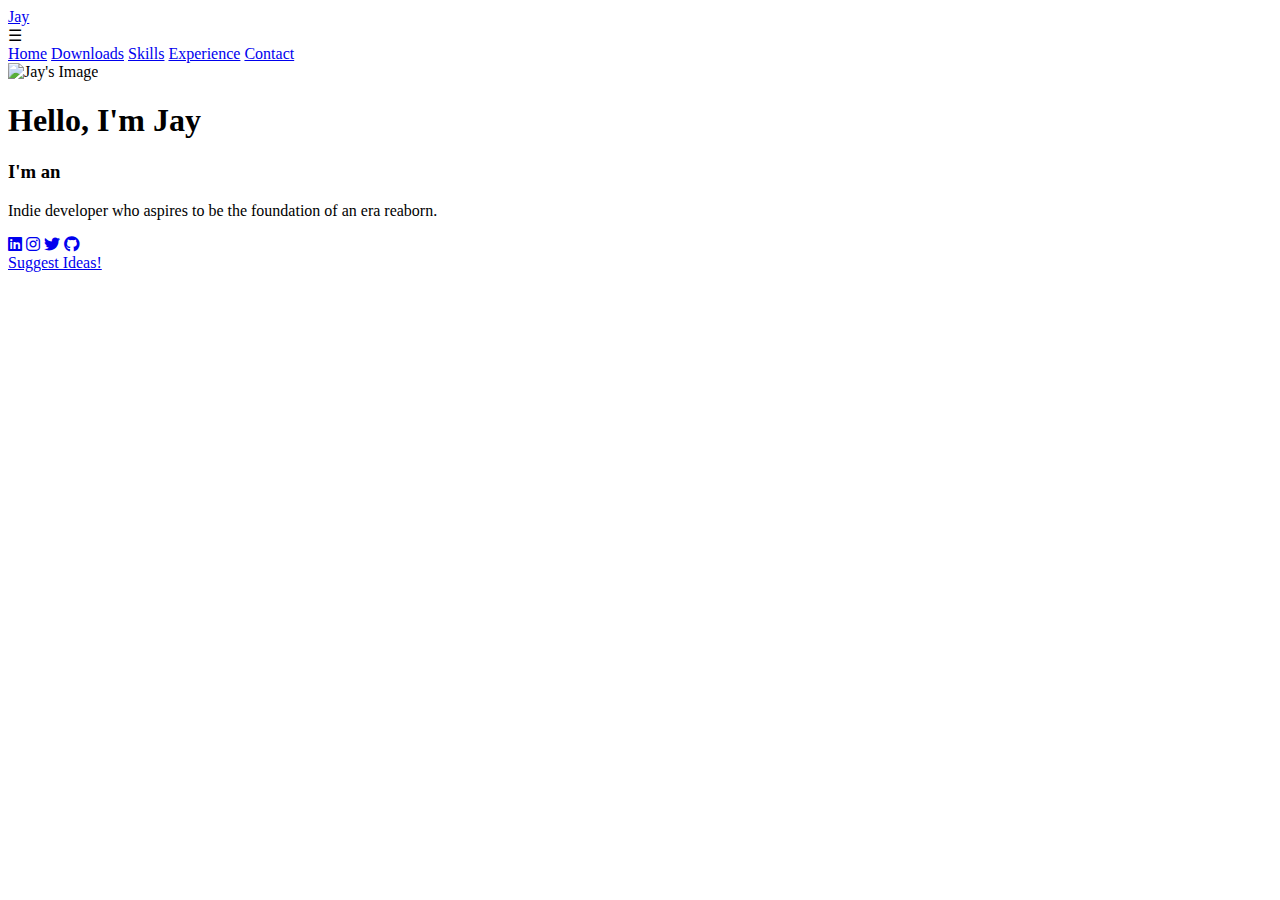
==== index.html @ 9f24284d "Add files via upload" ====
<!doctype html>
<html lang="en">
<head>
    <meta charset="utf-8">
    <meta name="viewport" content="width=device-width, initial-scale=1.0">
    <link rel="stylesheet" href="https://cdnjs.cloudflare.com/ajax/libs/font-awesome/6.5.2/css/all.min.css">
    <link rel="stylesheet" href="styles.css">
    <title>Portfolio Website</title>
</head>
<body>
   <header>
        <a href="#" class="logo">Jay</a>
        <div class="menu-toggle" onclick="toggleMenu()">☰</div>
        <nav id="nav-menu">
            <a href="#" class="active">Home</a>
            <a href="downloads.html">Downloads</a>
            <a href="skills.html">Skills</a>
            <a href="experience.html">Experience</a>
            <a href="contact.html">Contact</a>
        </nav>
    </header>
    <section class="home">
        <div class="home-img">
            <img src="litbusta.jpg" alt="Jay's Image">
        </div>
        <div class="home-content">
            <h1>Hello, I'm <span>Jay</span></h1>
            <h3>I'm an</h3>
            <p>Indie developer who aspires to be the foundation of an era reaborn.</p>
            <div class="social-icons">
                <a href="#"><i class="fab fa-linkedin"></i></a>
                <a href="#"><i class="fab fa-instagram"></i></a>
                <a href="#"><i class="fab fa-twitter"></i></a>
                <a href="#"><i class="fab fa-github"></i></a>
            </div>
            <a href="#" class="btn">Suggest Ideas!</a>
        </div>
    </section>

    <script>
        function toggleMenu() {
            const navMenu = document.getElementById('nav-menu');
            navMenu.classList.toggle('active');
        }
    </script>
</body>
</html>
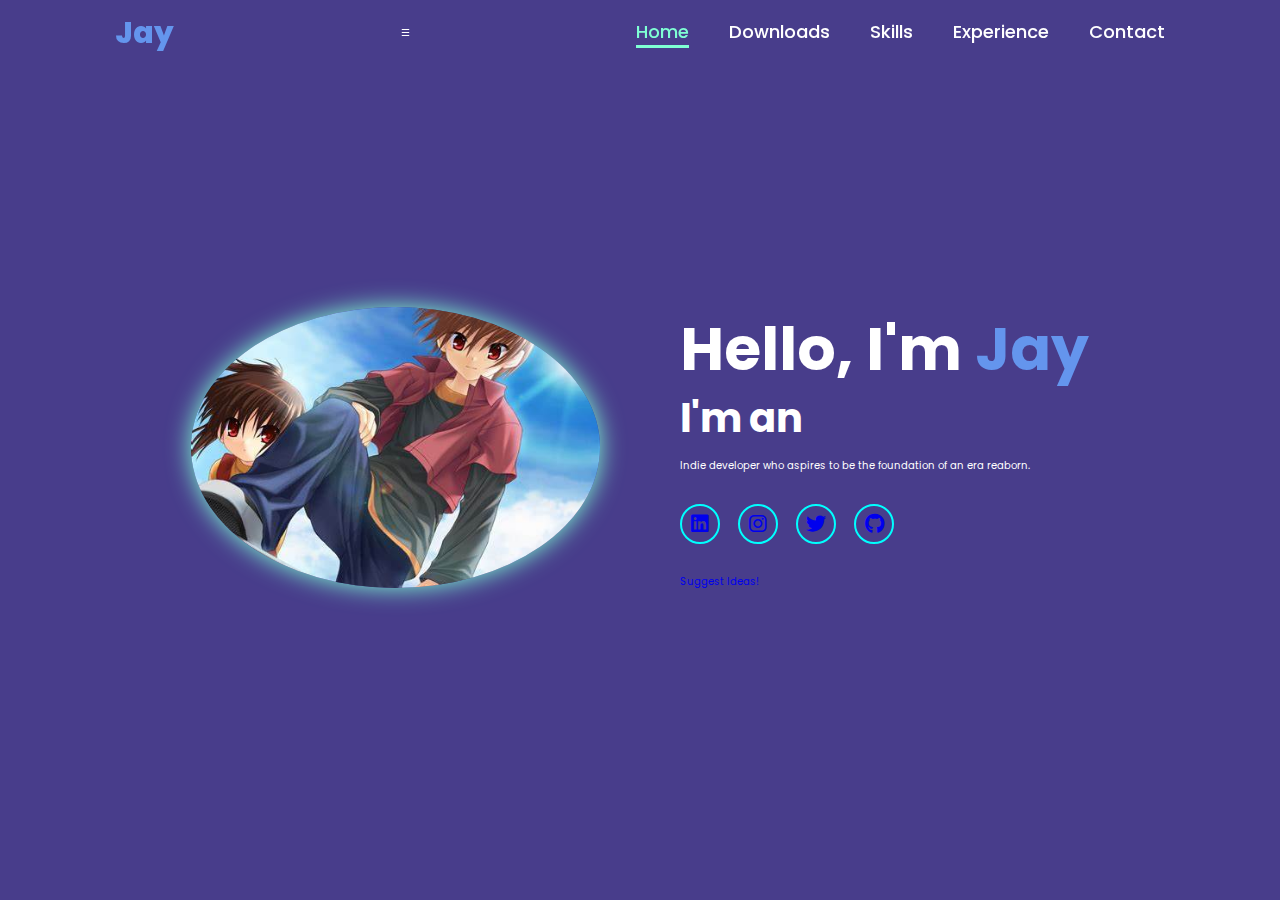
==== commit b842d82e: "Update index.html" ====
--- a/index.html
+++ b/index.html
@@ -40,8 +40,25 @@
     <script>
         function toggleMenu() {
             const navMenu = document.getElementById('nav-menu');
+            const menuToggle = document.querySelector('.menu-toggle');
+            
+            // Toggle the active class on the nav menu
             navMenu.classList.toggle('active');
+            
+            // Rotate or highlight the menu toggle icon
+            menuToggle.classList.toggle('open');
         }
+
+        // Close the menu if a link is clicked
+        const navLinks = document.querySelectorAll('#nav-menu a');
+        navLinks.forEach(link => {
+            link.addEventListener('click', () => {
+                const navMenu = document.getElementById('nav-menu');
+                const menuToggle = document.querySelector('.menu-toggle');
+                navMenu.classList.remove('active');
+                menuToggle.classList.remove('open');
+            });
+        });
     </script>
 </body>
-</html>+</html>
--- a/styles.css
+++ b/styles.css
@@ -0,0 +1,164 @@
+@import url('https://fonts.googleapis.com/css2?family=Poppins:wght@100;200;300;400;500;600&display=swap');
+
+* {
+    margin: 0;
+    padding: 0;
+    box-sizing: border-box;
+    text-decoration: none;
+    border: none;
+    outline: none;
+    font-family: 'Poppins', sans-serif;
+}
+
+html {
+    font-size: 62.5%;
+}
+
+body {
+    width: 100%;
+    height: 100vh;
+    overflow-x: hidden;
+    background-color: black;
+    color: white;
+}
+
+header {
+    position: fixed;
+    top: 0;
+    width: 100%;
+    padding: 1rem 9%;
+    background-color: transparent;
+    display: flex;
+    justify-content: space-between;
+    align-items: center;
+    z-index: 100;
+}
+
+.logo {
+    font-size: 3rem;
+    color: cornflowerblue;
+    font-weight: 800;
+    cursor: pointer;
+    transition: 0.5s ease;
+}
+
+.logo:hover {
+    transform: scale(1.1);
+}
+
+nav {
+    display: flex;
+    gap: 4rem;
+}
+
+nav a {
+    font-size: 1.8rem;
+    color: white;
+    font-weight: 500;
+    transition: 0.3s ease;
+    border-bottom: 3px solid transparent;
+}
+
+nav a:hover,
+nav a.active {
+    color: aquamarine;
+    border-bottom: 3px solid aquamarine;
+}
+
+@media (max-width: 768px) {
+    nav {
+        position: absolute;
+        top: 100%;
+        right: 0;
+        width: 50%;
+        flex-direction: column;
+        border-left: 3px solid aquamarine;
+        border-bottom: 3px solid aquamarine;
+        border-bottom-left-radius: 2rem;
+        padding: 1rem;
+        background-color: black;
+        display: none; 
+    }
+    
+    nav.active {
+        display: flex;  
+    }
+
+    .menu-toggle {
+        display: inline; 
+        font-size: 2.5rem;
+        cursor: pointer;
+        color: white;
+    }
+
+    nav a {
+        display: block;
+        font-size: 2rem;
+        margin: 1rem 0;
+    }
+}
+
+section {
+    min-height: 100vh;
+    padding: 5rem 9% 5rem;
+}
+
+.home {
+    display: flex;
+    justify-content: center;
+    align-items: center;
+    gap: 8rem;
+    background-color: darkslateblue;
+}
+
+.home .home-content h1 {
+    font-size: 6rem;
+    font-weight: 700;
+    line-height: 1.3;
+}
+
+span {
+    color: cornflowerblue;
+}
+
+.home-content h3 {
+    font-size: 4rem;
+    margin-bottom: 1rem;
+    font-weight: 700;
+}
+
+.home-img {
+    border-radius: 50%;
+}
+
+.home-img img {
+    width: 32vw;
+    height: 22vw;
+    border-radius: 50%;
+    box-shadow: 0 0 25px aquamarine;
+    cursor: pointer;
+    transition: 0.2s linear;
+}
+
+.home-img img:hover {
+    transform: scale(1.05);
+}
+
+.social-icons a {
+    display: inline-flex;
+    justify-content: center;
+    align-items: center;
+    width: 4rem;
+    height: 4rem;
+    background-color: transparent;
+    border: 0.2rem solid aqua;
+    font-size: 2rem;
+    border-radius: 50%;
+    margin: 3rem 1.5rem 3rem 0;
+    transition: 0.3s ease;
+}
+
+.social-icons a:hover {
+    color: black;
+    transform: scale(1.3) translateY(-5px);
+}
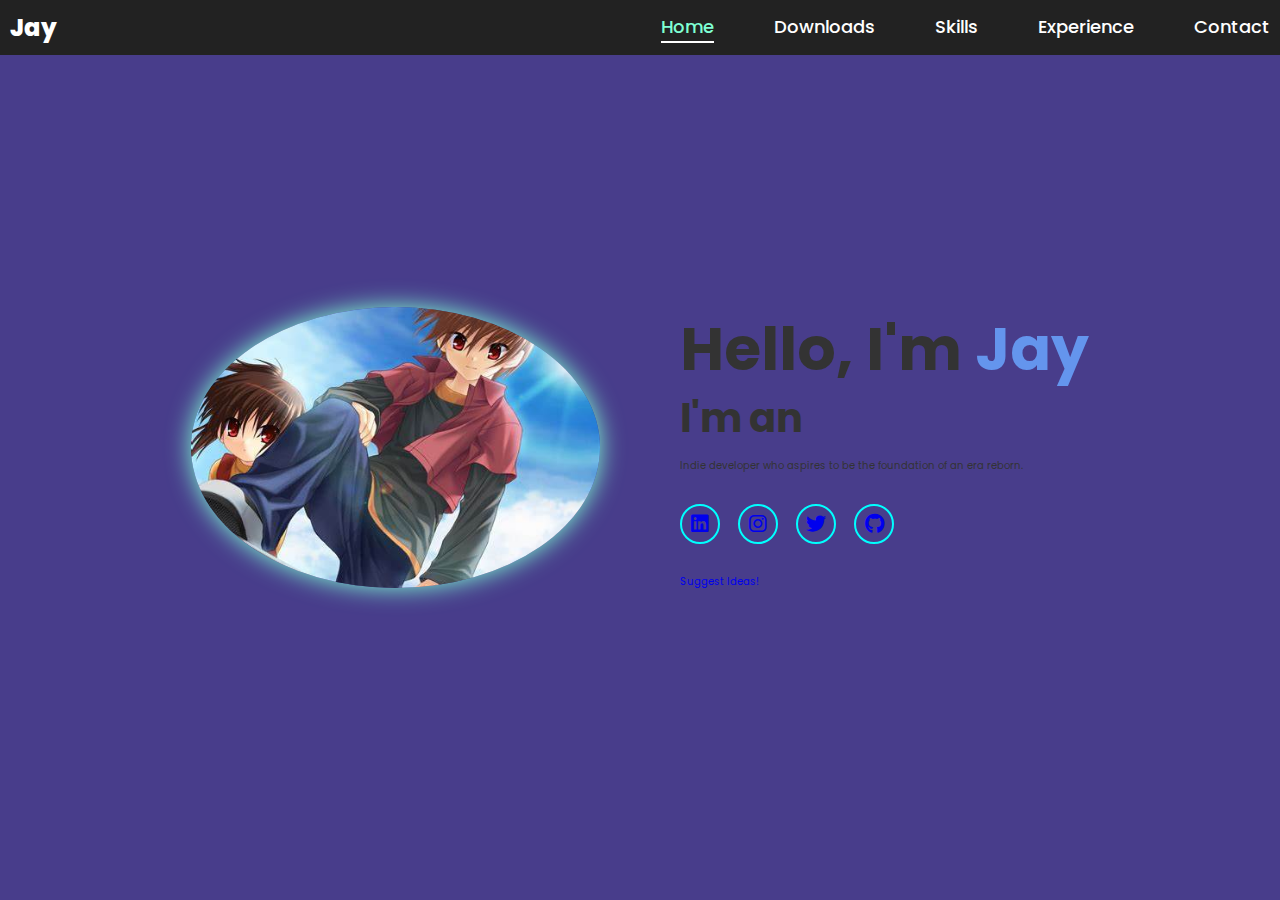
==== commit 5bd2f3b6: "Update index.html" ====
--- a/index.html
+++ b/index.html
@@ -6,9 +6,67 @@
     <link rel="stylesheet" href="https://cdnjs.cloudflare.com/ajax/libs/font-awesome/6.5.2/css/all.min.css">
     <link rel="stylesheet" href="styles.css">
     <title>Portfolio Website</title>
+    <style>
+        body {
+            font-family: Arial, sans-serif;
+            background-color: #f3f4f6;
+            color: #333;
+            margin: 0;
+            padding: 0;
+        }
+        header {
+            background-color: #222;
+            padding: 1em;
+            display: flex;
+            justify-content: space-between;
+            align-items: center;
+        }
+        .logo {
+            color: #fff;
+            font-size: 24px;
+            text-decoration: none;
+        }
+        .menu-toggle {
+            font-size: 24px;
+            color: #fff;
+            cursor: pointer;
+            display: none;
+        }
+        nav a {
+            color: #fff;
+            text-decoration: none;
+            margin-left: 20px;
+            font-size: 18px;
+        }
+        nav a.active {
+            border-bottom: 2px solid #fff;
+        }
+        @media (max-width: 768px) {
+            header {
+                flex-direction: column;
+                text-align: center;
+            }
+            nav {
+                display: none;
+                flex-direction: column;
+                width: 100%;
+                text-align: center;
+            }
+            .menu-toggle {
+                display: block;
+            }
+            nav a {
+                margin: 10px 0;
+                font-size: 20px;
+            }
+        }
+        .active-menu {
+            display: flex !important;
+        }
+    </style>
 </head>
 <body>
-   <header>
+    <header>
         <a href="#" class="logo">Jay</a>
         <div class="menu-toggle" onclick="toggleMenu()">☰</div>
         <nav id="nav-menu">
@@ -26,7 +84,7 @@
         <div class="home-content">
             <h1>Hello, I'm <span>Jay</span></h1>
             <h3>I'm an</h3>
-            <p>Indie developer who aspires to be the foundation of an era reaborn.</p>
+            <p>Indie developer who aspires to be the foundation of an era reborn.</p>
             <div class="social-icons">
                 <a href="#"><i class="fab fa-linkedin"></i></a>
                 <a href="#"><i class="fab fa-instagram"></i></a>
@@ -36,29 +94,11 @@
             <a href="#" class="btn">Suggest Ideas!</a>
         </div>
     </section>
-
     <script>
         function toggleMenu() {
             const navMenu = document.getElementById('nav-menu');
-            const menuToggle = document.querySelector('.menu-toggle');
-            
-            // Toggle the active class on the nav menu
-            navMenu.classList.toggle('active');
-            
-            // Rotate or highlight the menu toggle icon
-            menuToggle.classList.toggle('open');
+            navMenu.classList.toggle('active-menu');
         }
-
-        // Close the menu if a link is clicked
-        const navLinks = document.querySelectorAll('#nav-menu a');
-        navLinks.forEach(link => {
-            link.addEventListener('click', () => {
-                const navMenu = document.getElementById('nav-menu');
-                const menuToggle = document.querySelector('.menu-toggle');
-                navMenu.classList.remove('active');
-                menuToggle.classList.remove('open');
-            });
-        });
     </script>
 </body>
 </html>
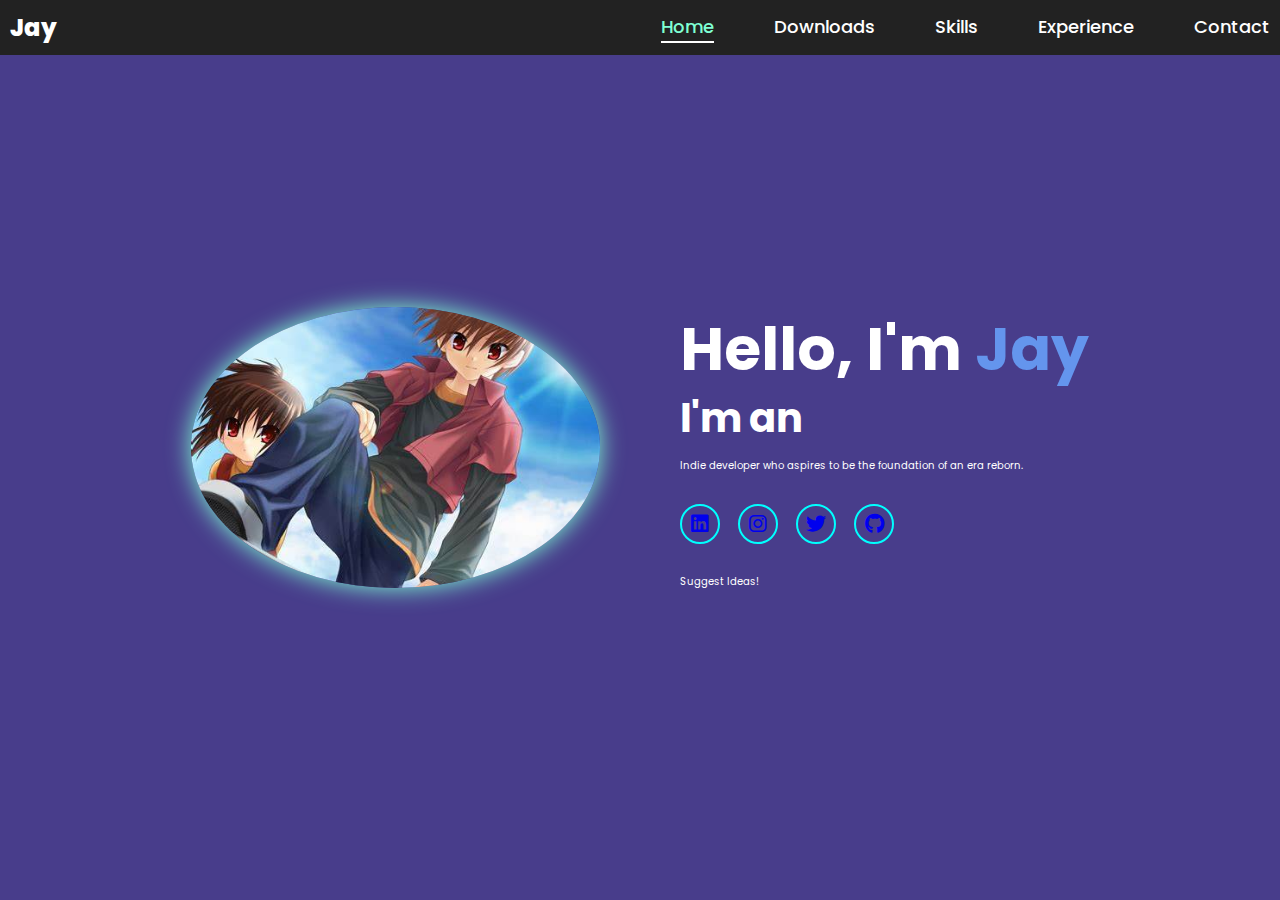
==== commit 9de866f9: "Update index.html" ====
--- a/index.html
+++ b/index.html
@@ -41,6 +41,10 @@
         nav a.active {
             border-bottom: 2px solid #fff;
         }
+        section, .home-content, .social-icons, .btn {
+            color: #fff;  /* Make all text below the navbar white */
+        }
+
         @media (max-width: 768px) {
             header {
                 flex-direction: column;
